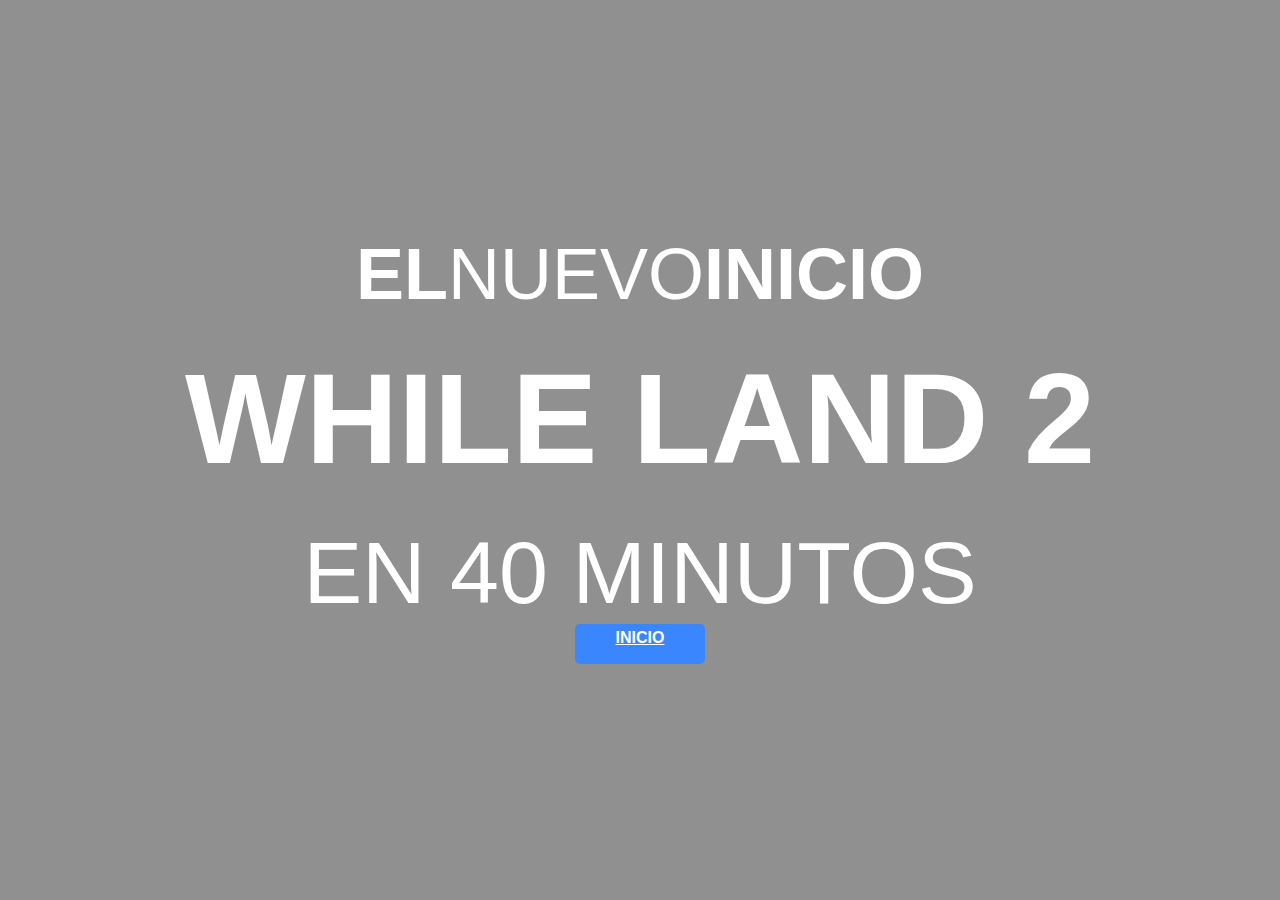
==== while_events/index.html @ d6c1b25d "Add files via upload" ====
<!DOCTYPE html>
<html lang="en">

<head>
    <meta charset="UTF-8">
    <meta name="viewport" content="width=device-width, initial-scale=1.0">
    <meta http-equiv="X-UA-Compatible" content="ie=edge">
    <title>EVENTS WHILELAND</title>

    <link rel="stylesheet" href="main.css" />
</head>

<body>
    <header>
        <div class="content">
            <h1>EL<span>NUEVO</span>INICIO</h1>
            <h2>WHILE LAND 2</h2>
            <div class="countdown">EN 40 MINUTOS</div>
            <a class="css-button-arrow--sky" href="/index.html">INICIO</a>
        </div>
    </header>
    <script src="main.js"></script>
</body>

</html>
---- while_events/main.css ----
* {
    margin: 0;
    padding: 0;
    box-sizing: border-box;
}

body {
    font-family: montserrat, sans-serif;
}

header {
    display: flex;
    flex-direction: column;
    justify-content: center;
    align-items: center;
    text-align: center;
    min-height: 100vh;
    background-image: url("whilelandfond.gif");
    background-size: cover;
    background-position: center;
    position: relative;
}

header:after {
    display: block;
    content: "";
    position: absolute;
    top: 0;
    left: 0;
    right: 0;
    bottom: 0;
    z-index: 0;
    background-color: rgba(34, 34, 34, 0.5);
}

header .content {
    position: relative;
    z-index: 1;
}

header .content h1 {
    color: #FFF;
    font-size: 28px;
    font-weight: 900;
}

header .content h1 span {
    font-weight: 400;
}

@media screen and (min-width: 480px) {
    header .content h1 {
        font-size: 36px;
    }
}

@media screen and (min-width: 768px) {
    header .content h1 {
        font-size: 42px;
    }
}

@media screen and (min-width: 1024px) {
    header .content h1 {
        font-size: 56px;
    }
}

@media screen and (min-width: 1280px) {
    header .content h1 {
        font-size: 72px;
    }
}

header .content h2 {
    color: #FFF;
    font-size: 42px;
    font-weight: 900;
    margin: 30px 0px;
}

@media screen and (min-width: 480px) {
    header .content h2 {
        font-size: 56px;
    }
}

@media screen and (min-width: 768px) {
    header .content h2 {
        font-size: 72px;
    }
}

@media screen and (min-width: 1024px) {
    header .content h2 {
        font-size: 96px;
    }
}

@media screen and (min-width: 1280px) {
    header .content h2 {
        font-size: 128px;
    }
}

header .content .countdown {
    color: #FFF;
    font-size: 36px;
    font-weight: 400;
}

@media screen and (min-width: 480px) {
    header .content .countdown {
        font-size: 42px;
    }
}

@media screen and (min-width: 768px) {
    header .content .countdown {
        font-size: 56px;
    }
}

@media screen and (min-width: 1024px) {
    header .content .countdown {
        font-size: 72px;
    }
}

@media screen and (min-width: 1280px) {
    header .content .countdown {
        font-size: 88px;
    }
}


/*while land boton de retorno*/

.css-button-arrow--sky {
    min-width: 130px;
    height: 40px;
    color: #fff;
    padding: 5px 10px;
    font-weight: bold;
    cursor: pointer;
    transition: all 0.3s ease;
    position: relative;
    display: inline-block;
    outline: none;
    overflow: hidden;
    border-radius: 5px;
    border: none;
    background-color: #3a86ff
}

.css-button-arrow--sky:hover {
    border-radius: 5px;
    padding-right: 24px;
    padding-left: 8px;
}

.css-button-arrow--sky:hover:after {
    opacity: 1;
    right: 10px;
}

.css-button-arrow--sky:after {
    content: "\00BB";
    position: absolute;
    opacity: 0;
    font-size: 20px;
    line-height: 40px;
    top: 0;
    right: -20px;
    transition: 0.4s;
}


/*# sourceMappingURL=main.css.map */
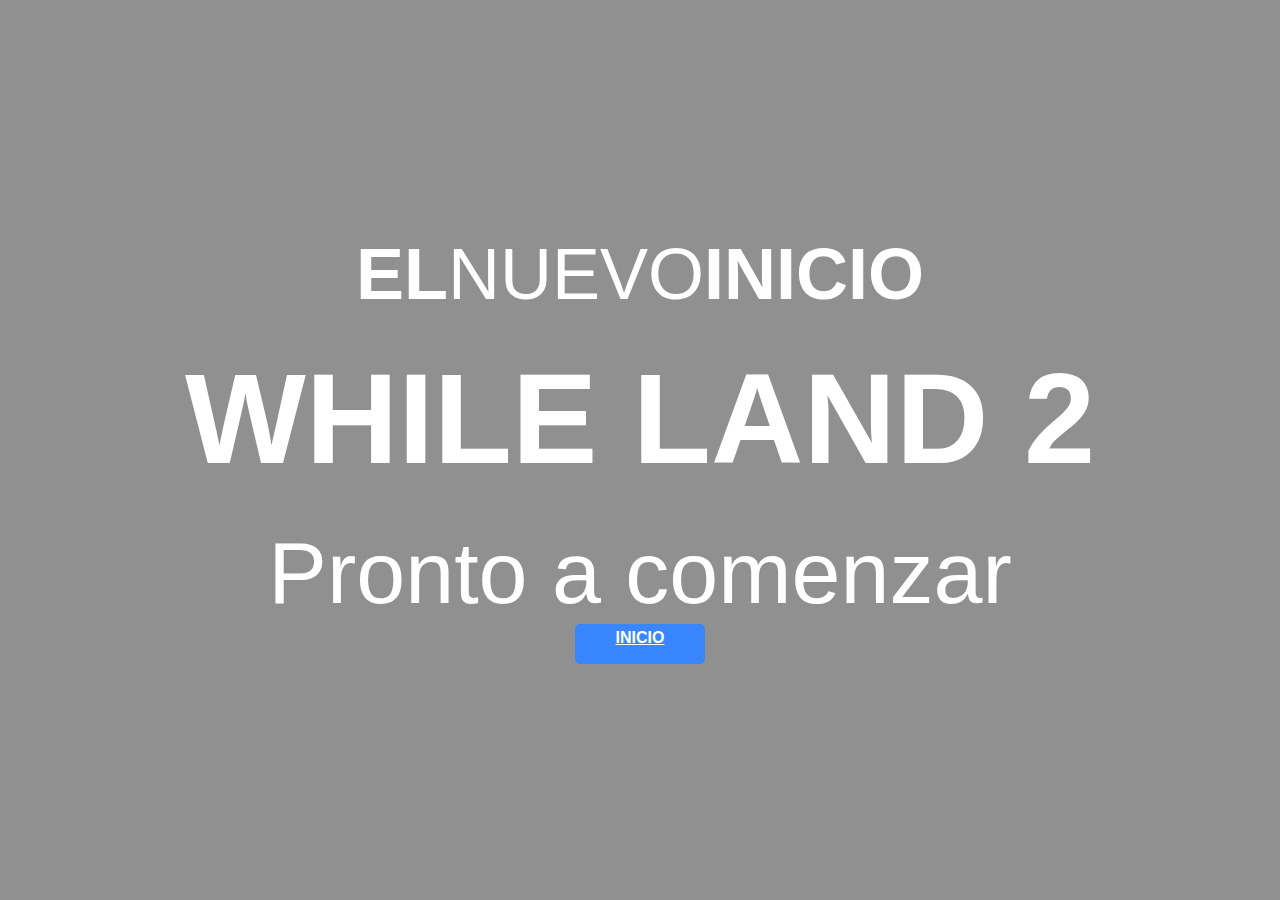
==== commit c97ffe71: "Update index.html" ====
--- a/while_events/index.html
+++ b/while_events/index.html
@@ -15,11 +15,11 @@
         <div class="content">
             <h1>EL<span>NUEVO</span>INICIO</h1>
             <h2>WHILE LAND 2</h2>
-            <div class="countdown">EN 40 MINUTOS</div>
+            <div class="countdown">Pronto a comenzar</div>
             <a class="css-button-arrow--sky" href="/index.html">INICIO</a>
         </div>
     </header>
     <script src="main.js"></script>
 </body>
 
-</html>+</html>
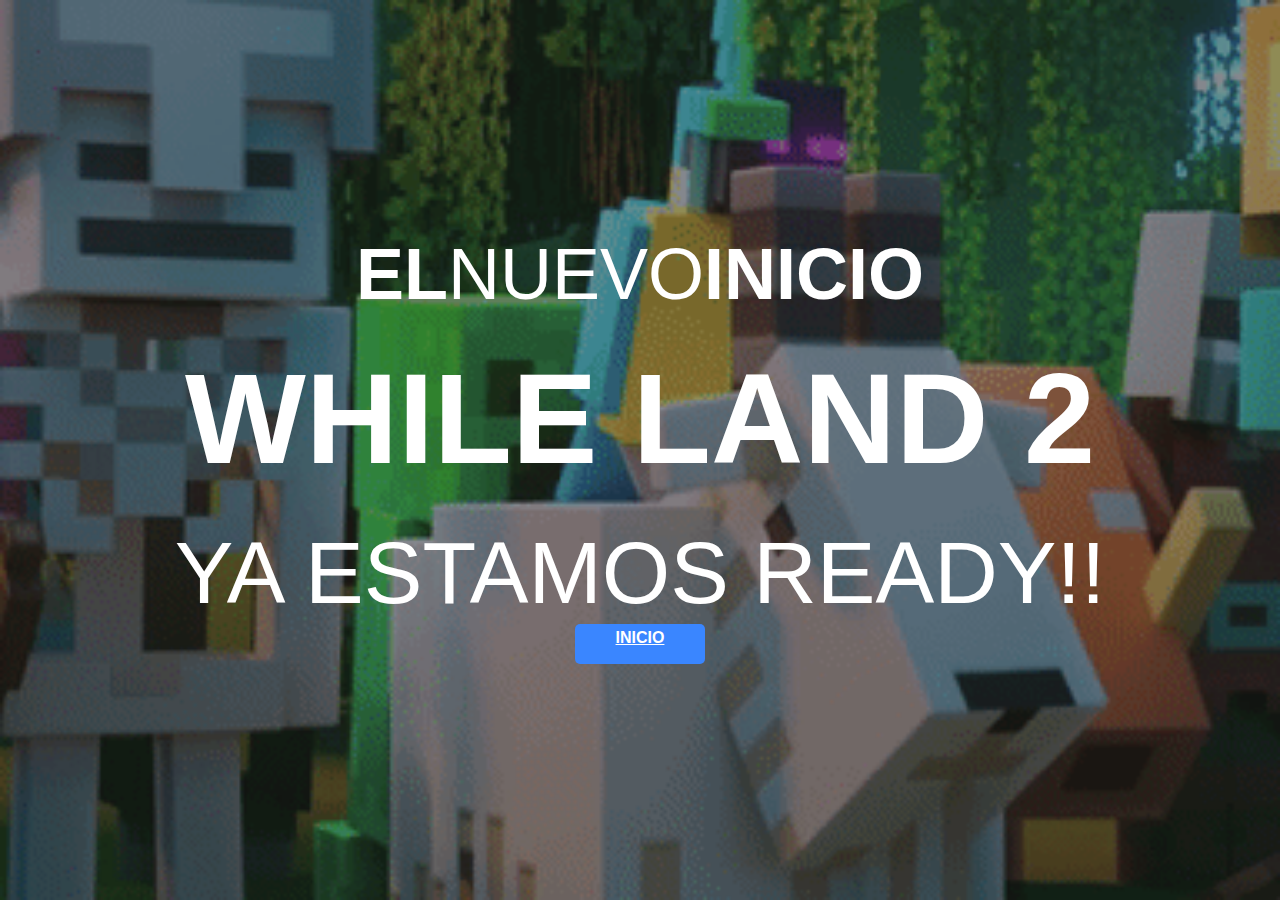
==== commit 692a8b0d: "Update index.html" ====
--- a/while_events/index.html
+++ b/while_events/index.html
@@ -15,7 +15,7 @@
         <div class="content">
             <h1>EL<span>NUEVO</span>INICIO</h1>
             <h2>WHILE LAND 2</h2>
-            <div class="countdown">Pronto a comenzar</div>
+            <div class="countdown">YA ESTAMOS READY!!</div>
             <a class="css-button-arrow--sky" href="/index.html">INICIO</a>
         </div>
     </header>
--- a/while_events/main.css
+++ b/while_events/main.css
@@ -15,7 +15,7 @@
     align-items: center;
     text-align: center;
     min-height: 100vh;
-    background-image: url("whilelandfond.gif");
+    background-image: url("./WIHILEfond.gif");
     background-size: cover;
     background-position: center;
     position: relative;
@@ -176,4 +176,4 @@
 }
 
 
-/*# sourceMappingURL=main.css.map */+/*# sourceMappingURL=main.css.map */
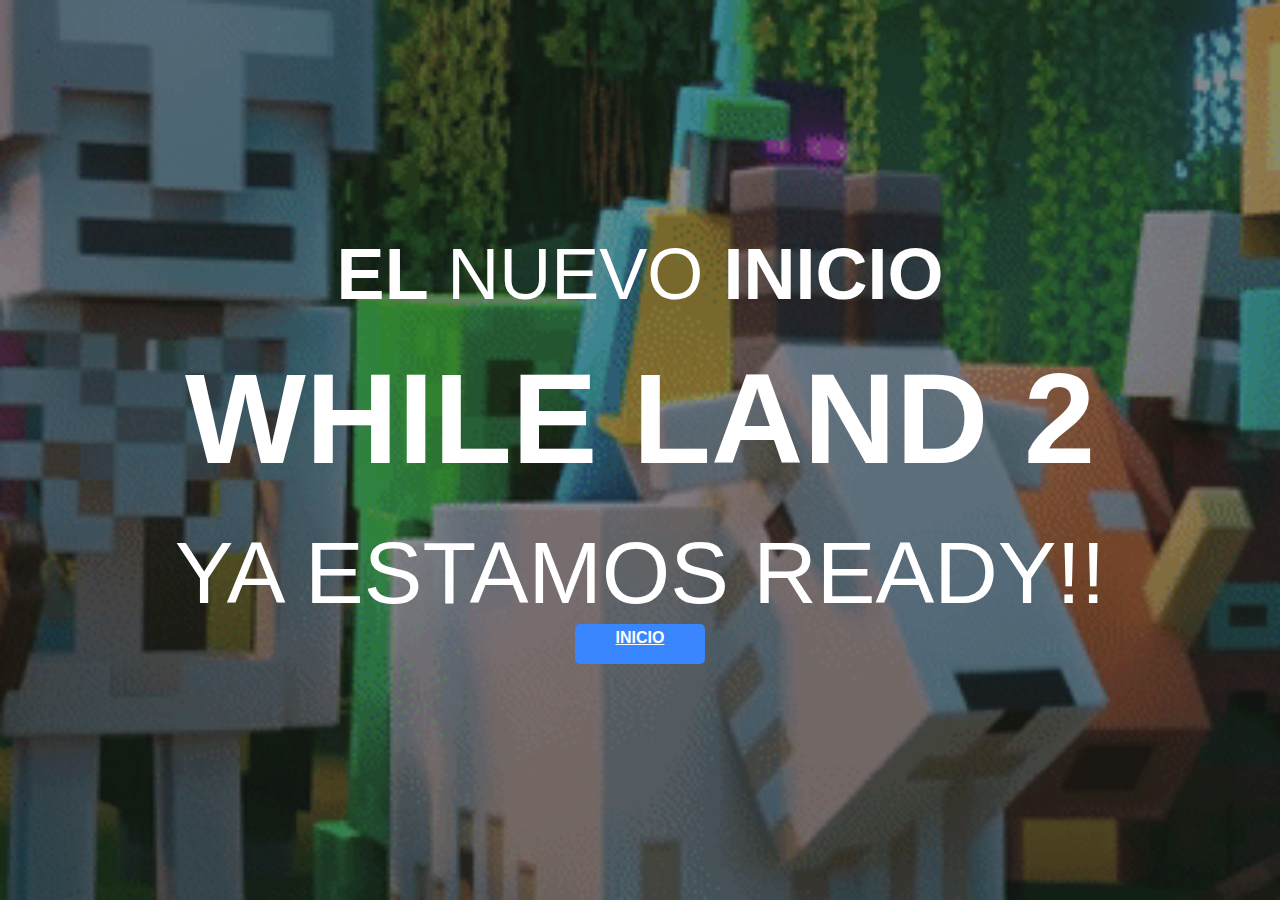
==== commit 80e5e9c2: "Update index.html" ====
--- a/while_events/index.html
+++ b/while_events/index.html
@@ -13,7 +13,7 @@
 <body>
     <header>
         <div class="content">
-            <h1>EL<span>NUEVO</span>INICIO</h1>
+            <h1>EL <span>NUEVO </span>INICIO</h1>
             <h2>WHILE LAND 2</h2>
             <div class="countdown">YA ESTAMOS READY!!</div>
             <a class="css-button-arrow--sky" href="/index.html">INICIO</a>
